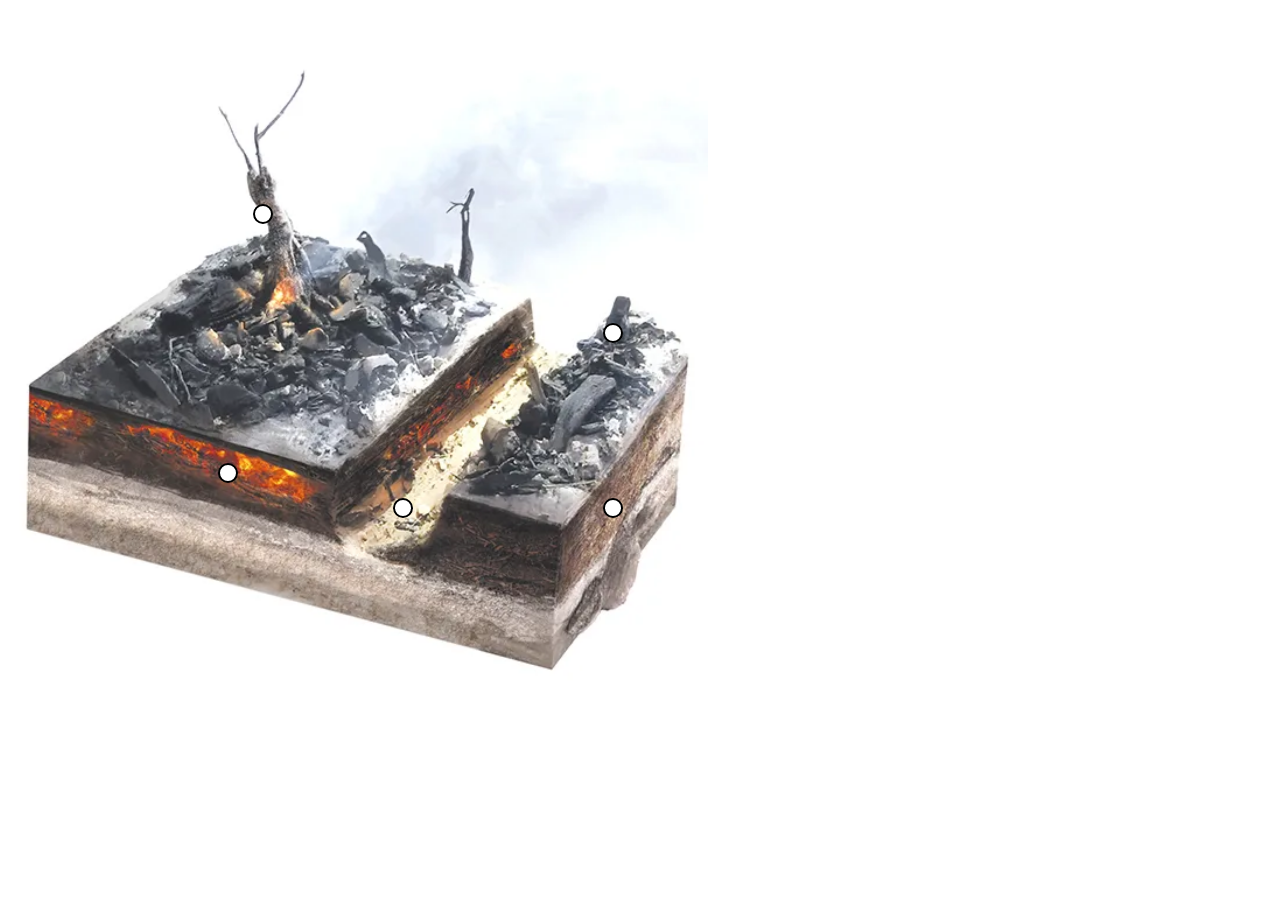
==== annotated-photo/annotated-photo.html @ 40618f35 "create a hover-revealed annotated photo infographic" ====
<!DOCTYPE html>
<html lang="en">
<head>
    <meta charset="UTF-8">
    <meta name="viewport" content="width=device-width, initial-scale=1.0">
    <link rel="stylesheet" href="annotated-style.css">
    <title>Annotated photo infographic</title>
</head>
<body>
    <div class="annotated-photo">
        <img src="../img/wildfire.webp" alt="Wildfire photo">
        <div class="hotspot" style="top: 28%; left: 35%;">
            <span class="hotspot-dot"></span>
            <div class="hotspot-caption">Espinillo or Ulex europaeus</div>
        </div>
        <div class="hotspot" style="top: 45%; left: 85%;">
            <span class="hotspot-dot"></span>
            <div class="hotspot-caption">Layer of soil mixed with organic elements</div>
        </div>
        <div class="hotspot" style="top: 70%; left: 85%;">
            <span class="hotspot-dot"></span>
            <div class="hotspot-caption">Impermeable layer of gravel and volcanic ash</div>
        </div>
        <div class="hotspot" style="top: 70%; left: 55%;">
            <span class="hotspot-dot"></span>
            <div class="hotspot-caption">Firebreak trench</div>
        </div>
        <div class="hotspot" style="top: 65%; left: 30%;">
            <span class="hotspot-dot"></span>
            <div class="hotspot-caption">The embers advance slowly underground. <br>There is rarely smoke on the surface.</div>
        </div>
    </div>
</body>
</html>
---- annotated-photo/annotated-style.css ----
.annotated-photo {
    position: relative;
    width: 100%;
    max-width: 700px;
}
.annotated-photo img {
    width: 100%;
    display: block;
}
.hotspot {
    position: absolute;
    transform: translateX(-50%, -50%);
}
.hotspot-dot {
    display: block;
    width: 16px;
    height: 16px;
    background: white;
    border: 2px solid black;
    border-radius: 50%;
    cursor: pointer;
}
.hotspot-caption {
    position: absolute;
    bottom: 120%;
    left: 50%;
    transform: translateX(-50%);
    background: black;
    color: white;
    padding: 6px 10px;
    border-radius: 4px;
    white-space: nowrap;
    opacity: 0;
    pointer-events: none;
    transition: opacity 0.2s ease;
}
.hotspot:hover .hotspot-caption {
    opacity: 1;
}
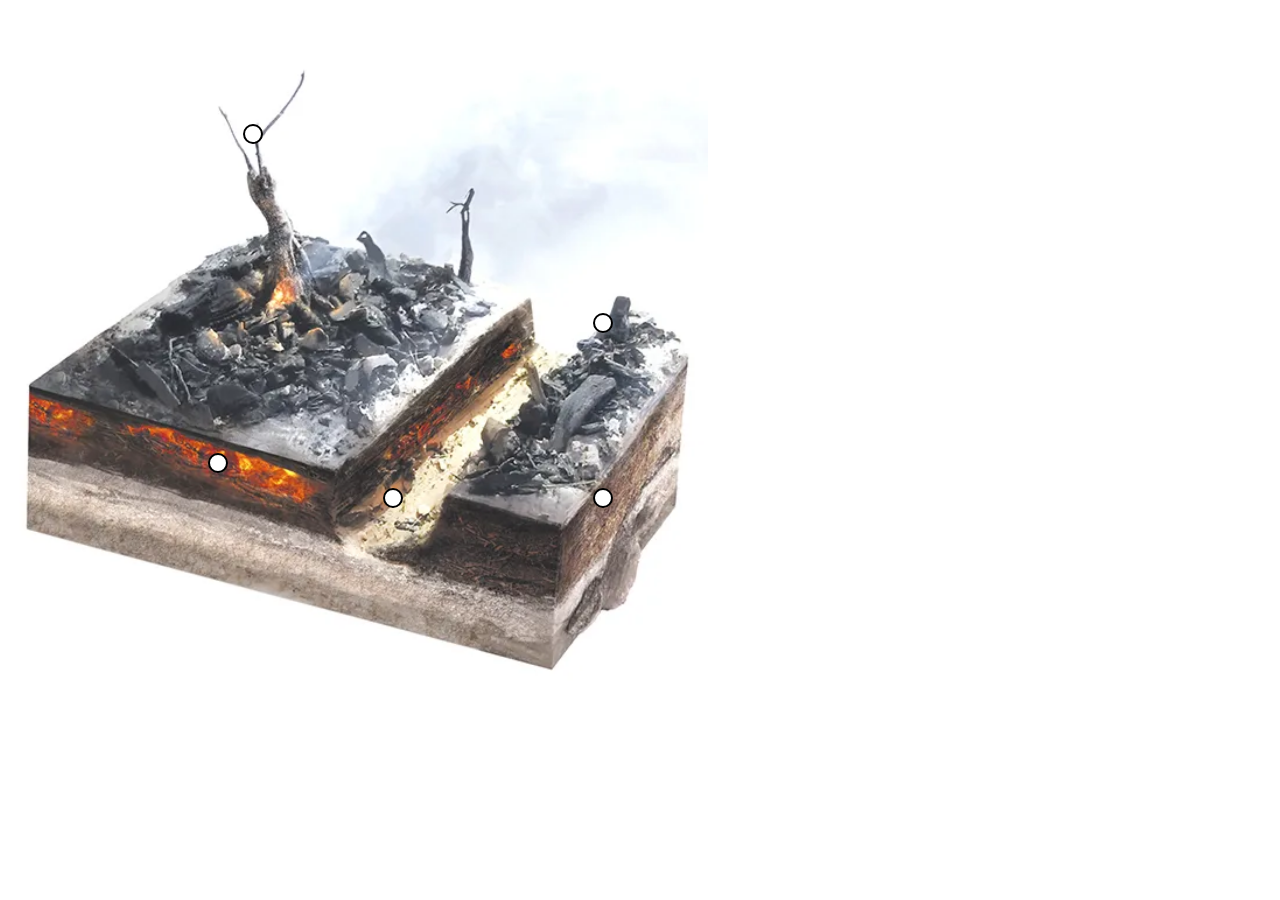
==== commit cf01502a: "add smart-positioned captions" ====
--- a/annotated-photo/annotated-photo.html
+++ b/annotated-photo/annotated-photo.html
@@ -9,7 +9,7 @@
 <body>
     <div class="annotated-photo">
         <img src="../img/wildfire.webp" alt="Wildfire photo">
-        <div class="hotspot" style="top: 28%; left: 35%;">
+        <div class="hotspot" style="top: 18%; left: 35%;">
             <span class="hotspot-dot"></span>
             <div class="hotspot-caption">Espinillo or Ulex europaeus</div>
         </div>
@@ -30,5 +30,6 @@
             <div class="hotspot-caption">The embers advance slowly underground. <br>There is rarely smoke on the surface.</div>
         </div>
     </div>
+    <script src="annotated-script.js" defer></script>
 </body>
 </html>
--- a/annotated-photo/annotated-style.css
+++ b/annotated-photo/annotated-style.css
@@ -9,7 +9,7 @@
 }
 .hotspot {
     position: absolute;
-    transform: translateX(-50%, -50%);
+    transform: translate(-50%, -50%);
 }
 .hotspot-dot {
     display: block;
@@ -34,6 +34,11 @@
     pointer-events: none;
     transition: opacity 0.2s ease;
 }
+.hotspot.flip-caption .hotspot-caption {
+    bottom: auto;
+    top: 120%;
+}
+
 .hotspot:hover .hotspot-caption {
     opacity: 1;
 }
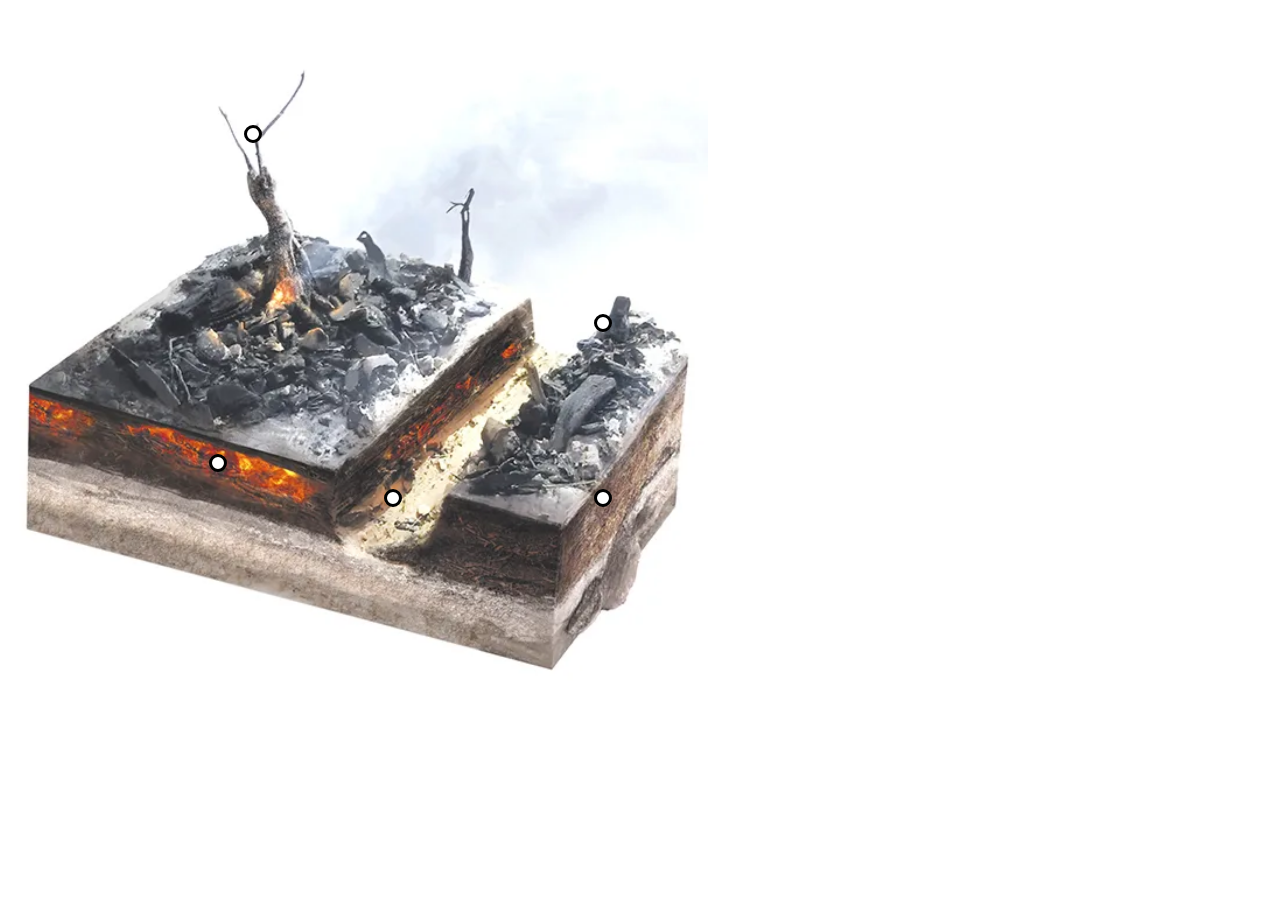
==== commit 438d6e98: "integrate hover-annotations within expandable image and add modules to workflow" ====
--- a/annotated-photo/annotated-photo.html
+++ b/annotated-photo/annotated-photo.html
@@ -30,6 +30,6 @@
             <div class="hotspot-caption">The embers advance slowly underground. <br>There is rarely smoke on the surface.</div>
         </div>
     </div>
-    <script src="annotated-script.js" defer></script>
+    <script type="module" src="annotated-script.js" defer></script>
 </body>
 </html>
--- a/annotated-photo/annotated-style.css
+++ b/annotated-photo/annotated-style.css
@@ -7,16 +7,19 @@
     width: 100%;
     display: block;
 }
+.hotspot-frame {
+    position: relative;
+}
 .hotspot {
     position: absolute;
     transform: translate(-50%, -50%);
 }
 .hotspot-dot {
     display: block;
-    width: 16px;
-    height: 16px;
+    width: 12px;
+    height: 12px;
     background: white;
-    border: 2px solid black;
+    border: 3px solid black;
     border-radius: 50%;
     cursor: pointer;
 }
@@ -38,6 +41,12 @@
     bottom: auto;
     top: 120%;
 }
+.hotspot.left-caption .hotspot-caption {
+    transform: translateX(0);
+}
+.hotspot.right-caption .hotspot-caption {
+    transform: translateX(-100%);
+}
 
 .hotspot:hover .hotspot-caption {
     opacity: 1;
